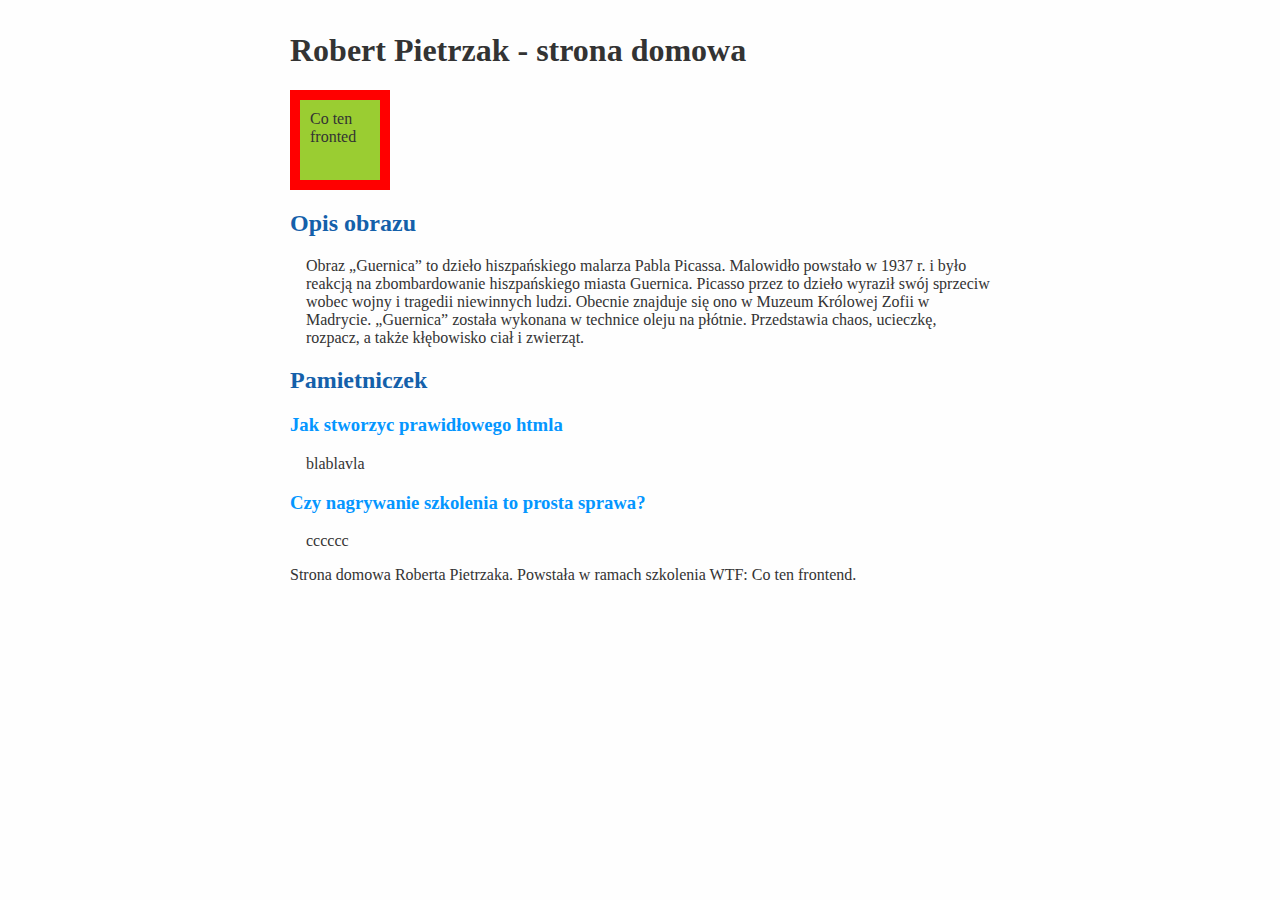
==== homepage/index.html @ fbf06172 "Lekacja 4.04.2 Zycie w pudelku II" ====
<!DOCTYPE html>
<html lang="pl">

<head>
    <meta charset="UTF-8">
    <meta name="viewport" content="width=device-width, initial-scale=1.0">
    <meta http-equiv="X-UA-Compatible" content="ie=edge">
    <title>Document</title>
    <link href="style.css" rel="stylesheet" type="text/css">
</head>

<body>
    <main>
        <header>
            <h1>
                Robert Pietrzak - strona domowa
            </h1>
        </header>

        <section class="about">
            <div class="box">Co ten fronted</div>
            <h2 class="sectionHeader">
                Opis obrazu
            </h2>
            <p class="paragraph">
                Obraz „Guernica” to dzieło hiszpańskiego malarza Pabla Picassa. Malowidło powstało w 1937 r. i było reakcją na zbombardowanie hiszpańskiego miasta Guernica. Picasso przez to dzieło wyraził swój sprzeciw wobec wojny i tragedii niewinnych ludzi. Obecnie
                znajduje się ono w Muzeum Królowej Zofii w Madrycie. „Guernica” została wykonana w technice oleju na płótnie. Przedstawia chaos, ucieczkę, rozpacz, a także kłębowisko ciał i zwierząt.
            </p>
        </section>

        <section class="pamietniczek">
            <h2 class="sectionHeader">
                Pamietniczek
            </h2>
            <section class="pamietniczek">
                <h3 class="thirdHeader">Jak stworzyc prawidłowego htmla</h3>

                <p class="paragraph">
                    blablavla
                </p>
            </section>
            <section class="pamietniczek">
                <h3 class="thirdHeader">
                    Czy nagrywanie szkolenia to prosta sprawa?
                </h3>
                <p class="paragraph">
                    cccccc
                </p>
            </section>
        </section>

        <footer>
            Strona domowa Roberta Pietrzaka. Powstała w ramach szkolenia WTF: Co ten frontend.
        </footer>
    </main>
</body>

</html>
---- homepage/style.css ----
body {
    background: #fefefe;
    color: #333
}

.sectionHeader,
.diaryHeader {
    color: #1460aa
}

.header {
    color: yellow
}

.heading {
    columns: #00487c;
}

.link {
    color: #0496ff
}

.thirdHeader {
    color: #0496ff
}

.about {}

.paragraph {
    padding-left: 16px;
}

main {
    width: 100%;
    max-width: 700px;
    margin: 32px auto;
    /* overflow:hidden; jezeli cos wychodzi poza maksymalne ustalone ramy to  utnie to zwidoku badz rozszerzy rodzica */
    /* clear: right | left | tez rozszerzy rodzica*/
    /* overflow:scroll; jezeli cos wychodzi poza maksymalne ustalone ramy to  pokaze scrolla */
    /* vw i vh - jednostka niezlaezna odnosnie do szerokosci ekranu */
    /*marginem mozna fajnie srodkowac  margin: 32px auto
    <div> - uzywamy gdy chcemy cos opakowac kiedy nie ma znacznika semantycznego odpowiedniego np <header>
    
    */
}

.box,
.boxTests {
    /* box-sizing  -- border-box  -- od wysokosci i szerokosci ciała odejmowane sa wszystkie rzeczy od bordera włącznie do ciała
                   -- content-box  -- do wysokości szerokości ciała dodawane są paddingi i bordery
        position -- domyślnie jest static wszedzie 
                 -- relative element który ma taka wartosc staje sie mapa dla innych elementow z podrzędnymi wartościami
                 -- absolute  - przyklejony do gornej lewej krawedzi rodzica który ma własność relative
                 -- fixed -- przyklej element do okna zjada szerokość (robi ilement innline (rownlogle z podrzednym)
                 --sticky -- element przyklei sie dopiero kiedy dojedzie do krawedzi tzn bedzie jak fixed- nie wszedzie jeszcze wspierane
                 -- float nie sluzy do budowania layoutow słuzy do opływania elmentów
        top: 10px - odsuwają od rodzica o zadane parametry
        left: 50% || right || bottom || top- od której strony i kiedy ma zaczynać sie element
        -- wykorzystujemy np do podpisow zdjecia wedle position relative -> absolute

        z-index: number okreslanie warstw ktora mają byc po kolei wyswietlane
        innline: block (domyslna wartosc)
        float: left || right - wszystko ma być po lewej || prawej stronie elmentu uzywamy tylko kiedy elmenty maja sie opływac

    
    */
    width: 100px;
    height: 100px;
    background: yellowgreen;
    padding: 10px;
    border: 10px solid red;
    box-sizing: border-box;
}

.box {
    z-index: 2
}

.boxTest {
    top: 30px;
    background: brown;
}
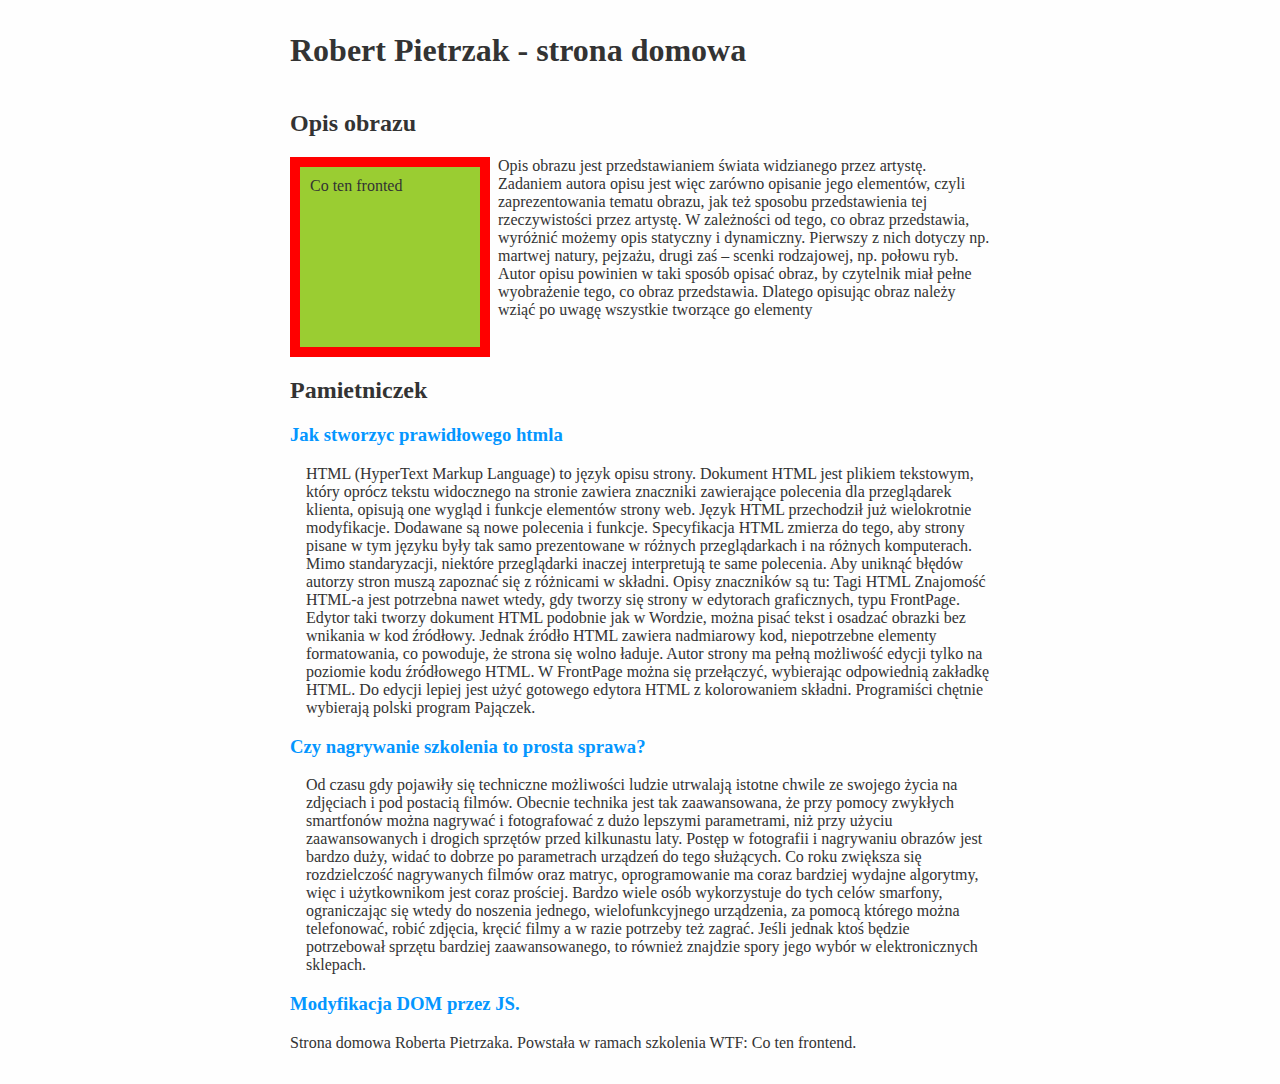
==== commit 29554b33: "Lekcja 4.08 Praca Domowa" ====
--- a/homepage/index.html
+++ b/homepage/index.html
@@ -1,5 +1,6 @@
 <!DOCTYPE html>
 <html lang="pl">
+
 
 <head>
     <meta charset="UTF-8">
@@ -9,7 +10,8 @@
     <link href="style.css" rel="stylesheet" type="text/css">
 </head>
 
-<body>
+<body class="home">
+
     <main>
         <header>
             <h1>
@@ -17,35 +19,50 @@
             </h1>
         </header>
 
-        <section class="about">
-            <div class="box">Co ten fronted</div>
-            <h2 class="sectionHeader">
+        <section class="home__about">
+            <h2 class="home__about--mainTitle">
                 Opis obrazu
             </h2>
-            <p class="paragraph">
-                Obraz „Guernica” to dzieło hiszpańskiego malarza Pabla Picassa. Malowidło powstało w 1937 r. i było reakcją na zbombardowanie hiszpańskiego miasta Guernica. Picasso przez to dzieło wyraził swój sprzeciw wobec wojny i tragedii niewinnych ludzi. Obecnie
-                znajduje się ono w Muzeum Królowej Zofii w Madrycie. „Guernica” została wykonana w technice oleju na płótnie. Przedstawia chaos, ucieczkę, rozpacz, a także kłębowisko ciał i zwierząt.
+            <div class="home__about--box">Co ten fronted</div>
+            <p class="home__about--paragraph">
+                Opis obrazu jest przedstawianiem świata widzianego przez artystę. Zadaniem autora opisu jest więc zarówno opisanie jego elementów, czyli zaprezentowania tematu obrazu, jak też sposobu przedstawienia tej rzeczywistości przez artystę. W zależności od tego,
+                co obraz przedstawia, wyróżnić możemy opis statyczny i dynamiczny. Pierwszy z nich dotyczy np. martwej natury, pejzażu, drugi zaś – scenki rodzajowej, np. połowu ryb. Autor opisu powinien w taki sposób opisać obraz, by czytelnik miał pełne
+                wyobrażenie tego, co obraz przedstawia. Dlatego opisując obraz należy wziąć po uwagę wszystkie tworzące go elementy
             </p>
         </section>
 
-        <section class="pamietniczek">
-            <h2 class="sectionHeader">
+        <section class="home__pamietniczek">
+            <h2 class="home__pamietniczek--mainTitle">
                 Pamietniczek
             </h2>
-            <section class="pamietniczek">
-                <h3 class="thirdHeader">Jak stworzyc prawidłowego htmla</h3>
+            <section class="home__pamietniczek">
+                <h3 class="home__pamietniczek--header">Jak stworzyc prawidłowego htmla</h3>
 
-                <p class="paragraph">
-                    blablavla
+                <p class="home__pamiatniczek--paragraph">
+                    HTML (HyperText Markup Language) to język opisu strony. Dokument HTML jest plikiem tekstowym, który oprócz tekstu widocznego na stronie zawiera znaczniki zawierające polecenia dla przeglądarek klienta, opisują one wygląd i funkcje elementów strony web.
+                    Język HTML przechodził już wielokrotnie modyfikacje. Dodawane są nowe polecenia i funkcje. Specyfikacja HTML zmierza do tego, aby strony pisane w tym języku były tak samo prezentowane w różnych przeglądarkach i na różnych komputerach.
+                    Mimo standaryzacji, niektóre przeglądarki inaczej interpretują te same polecenia. Aby uniknąć błędów autorzy stron muszą zapoznać się z różnicami w składni. Opisy znaczników są tu: Tagi HTML Znajomość HTML-a jest potrzebna nawet wtedy,
+                    gdy tworzy się strony w edytorach graficznych, typu FrontPage. Edytor taki tworzy dokument HTML podobnie jak w Wordzie, można pisać tekst i osadzać obrazki bez wnikania w kod źródłowy. Jednak źródło HTML zawiera nadmiarowy kod, niepotrzebne
+                    elementy formatowania, co powoduje, że strona się wolno ładuje. Autor strony ma pełną możliwość edycji tylko na poziomie kodu źródłowego HTML. W FrontPage można się przełączyć, wybierając odpowiednią zakładkę HTML. Do edycji lepiej
+                    jest użyć gotowego edytora HTML z kolorowaniem składni. Programiści chętnie wybierają polski program Pajączek.
                 </p>
             </section>
-            <section class="pamietniczek">
-                <h3 class="thirdHeader">
+            <section class="home__pamietniczek">
+                <h3 class="home__pamietniczek--header">
                     Czy nagrywanie szkolenia to prosta sprawa?
                 </h3>
-                <p class="paragraph">
-                    cccccc
+                <p class="home__pamiatniczek--paragraph">
+                    Od czasu gdy pojawiły się techniczne możliwości ludzie utrwalają istotne chwile ze swojego życia na zdjęciach i pod postacią filmów. Obecnie technika jest tak zaawansowana, że przy pomocy zwykłych smartfonów można nagrywać i fotografować z dużo lepszymi
+                    parametrami, niż przy użyciu zaawansowanych i drogich sprzętów przed kilkunastu laty. Postęp w fotografii i nagrywaniu obrazów jest bardzo duży, widać to dobrze po parametrach urządzeń do tego służących. Co roku zwiększa się rozdzielczość
+                    nagrywanych filmów oraz matryc, oprogramowanie ma coraz bardziej wydajne algorytmy, więc i użytkownikom jest coraz prościej. Bardzo wiele osób wykorzystuje do tych celów smarfony, ograniczając się wtedy do noszenia jednego, wielofunkcyjnego
+                    urządzenia, za pomocą którego można telefonować, robić zdjęcia, kręcić filmy a w razie potrzeby też zagrać. Jeśli jednak ktoś będzie potrzebował sprzętu bardziej zaawansowanego, to również znajdzie spory jego wybór w elektronicznych
+                    sklepach.
                 </p>
+            </section>
+            <section class="home__pamietniczek">
+                <h3 class="home__pamietniczek--header home__pamietniczek--header-js">
+                    Modyfikacja DOM
+                </h3>
             </section>
         </section>
 
@@ -53,6 +70,7 @@
             Strona domowa Roberta Pietrzaka. Powstała w ramach szkolenia WTF: Co ten frontend.
         </footer>
     </main>
+    <script src="main.js"></script>
 </body>
 
 </html>--- a/homepage/style.css
+++ b/homepage/style.css
@@ -3,8 +3,8 @@
     color: #333
 }
 
-.sectionHeader,
-.diaryHeader {
+.home__about--sectionHeader,
+.home__pamietniczek--sectionHeader {
     color: #1460aa
 }
 
@@ -20,14 +20,18 @@
     color: #0496ff
 }
 
-.thirdHeader {
+.home__pamietniczek--header {
     color: #0496ff
 }
 
-.about {}
+.home__about {
+    overflow: hidden;
+}
 
-.paragraph {
+.home__about--paragraph,
+.home__pamiatniczek--paragraph {
     padding-left: 16px;
+    text-align: left;
 }
 
 main {
@@ -44,8 +48,7 @@
     */
 }
 
-.box,
-.boxTests {
+.home__about--box {
     /* box-sizing  -- border-box  -- od wysokosci i szerokosci ciała odejmowane sa wszystkie rzeczy od bordera włącznie do ciała
                    -- content-box  -- do wysokości szerokości ciała dodawane są paddingi i bordery
         position -- domyślnie jest static wszedzie 
@@ -64,12 +67,15 @@
 
     
     */
-    width: 100px;
-    height: 100px;
+    width: 100%;
+    max-width: 200px;
+    height: 200px;
     background: yellowgreen;
     padding: 10px;
     border: 10px solid red;
+    margin-right: 8px;
     box-sizing: border-box;
+    float: left;
 }
 
 .box {
@@ -79,4 +85,5 @@
 .boxTest {
     top: 30px;
     background: brown;
+    padding: 10px;
 }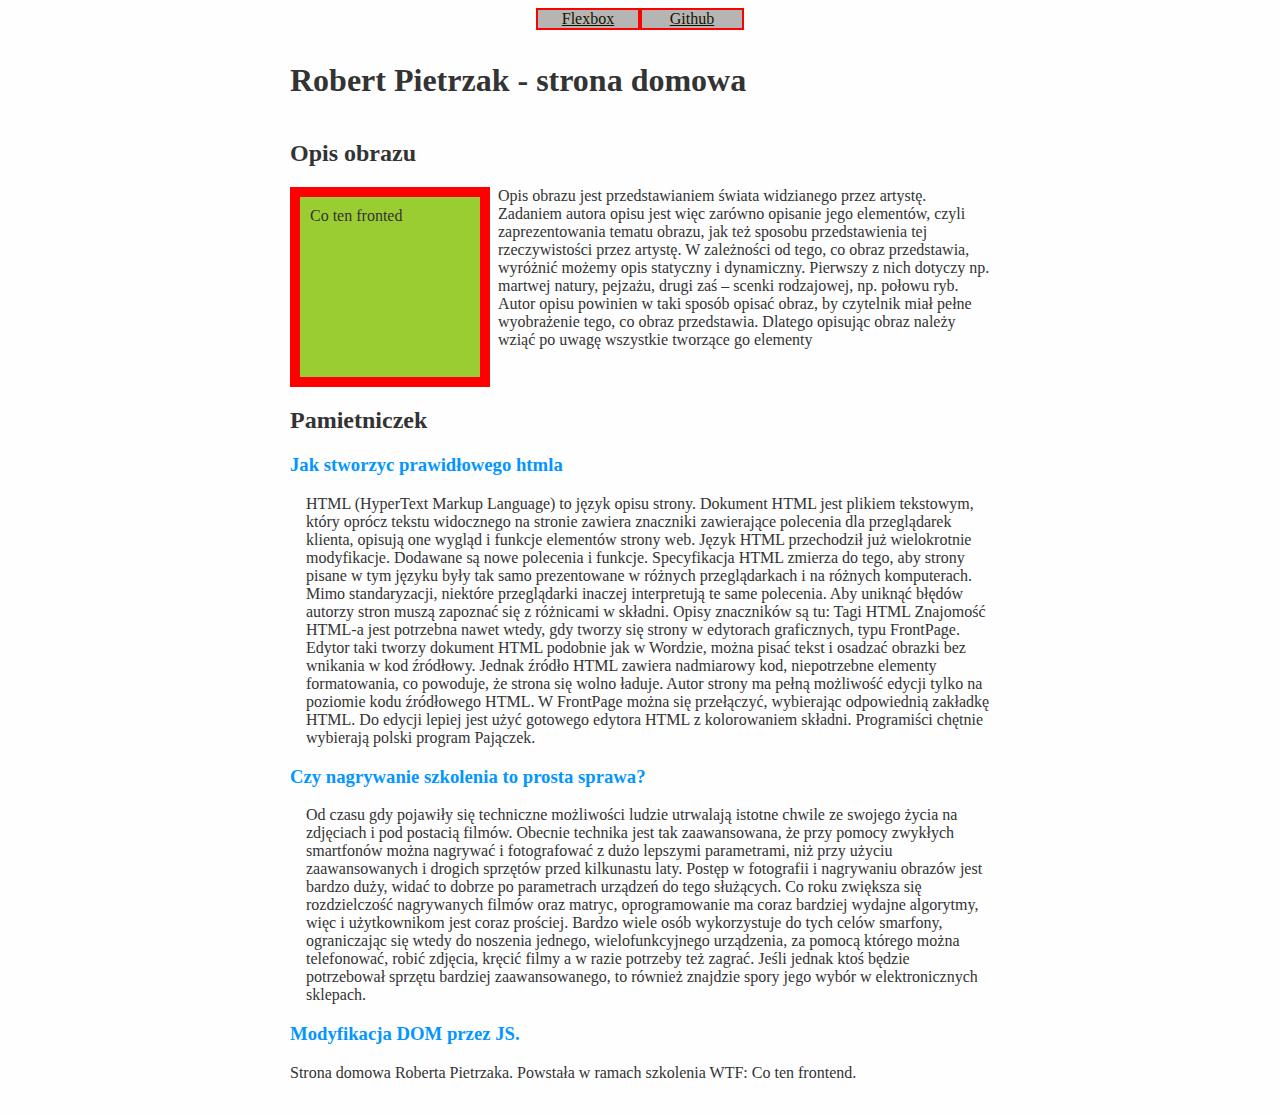
==== commit 8f7040c6: "Lekcja 5.07 Flexbox" ====
--- a/homepage/index.html
+++ b/homepage/index.html
@@ -11,7 +11,10 @@
 </head>
 
 <body class="home">
-
+    <nav class="home__nav">
+        <li class="home__nav--item"><a class="home__nav--description" href="flexbox.html"> Flexbox </a></li>
+        <li class="home__nav--item"><a class="home__nav--description" href="https://github.com/1robertpietrzak/wtf"> Github </a></li>
+    </nav>
     <main>
         <header>
             <h1>
--- a/homepage/style.css
+++ b/homepage/style.css
@@ -18,6 +18,24 @@
 
 .link {
     color: #0496ff
+}
+
+.home__nav {
+    display: flex;
+    justify-content: center;
+}
+
+.home__nav--item {
+    background: #B7B5B3;
+    text-align: center;
+    list-style: none;
+    flex-basis: 100px;
+    border: 2px solid red;
+}
+
+.home__nav--description {
+    color: #141301;
+    padding: 10px;
 }
 
 .home__pamietniczek--header {
@@ -76,6 +94,8 @@
     margin-right: 8px;
     box-sizing: border-box;
     float: left;
+    position: sticky;
+    top: 0px;
 }
 
 .box {
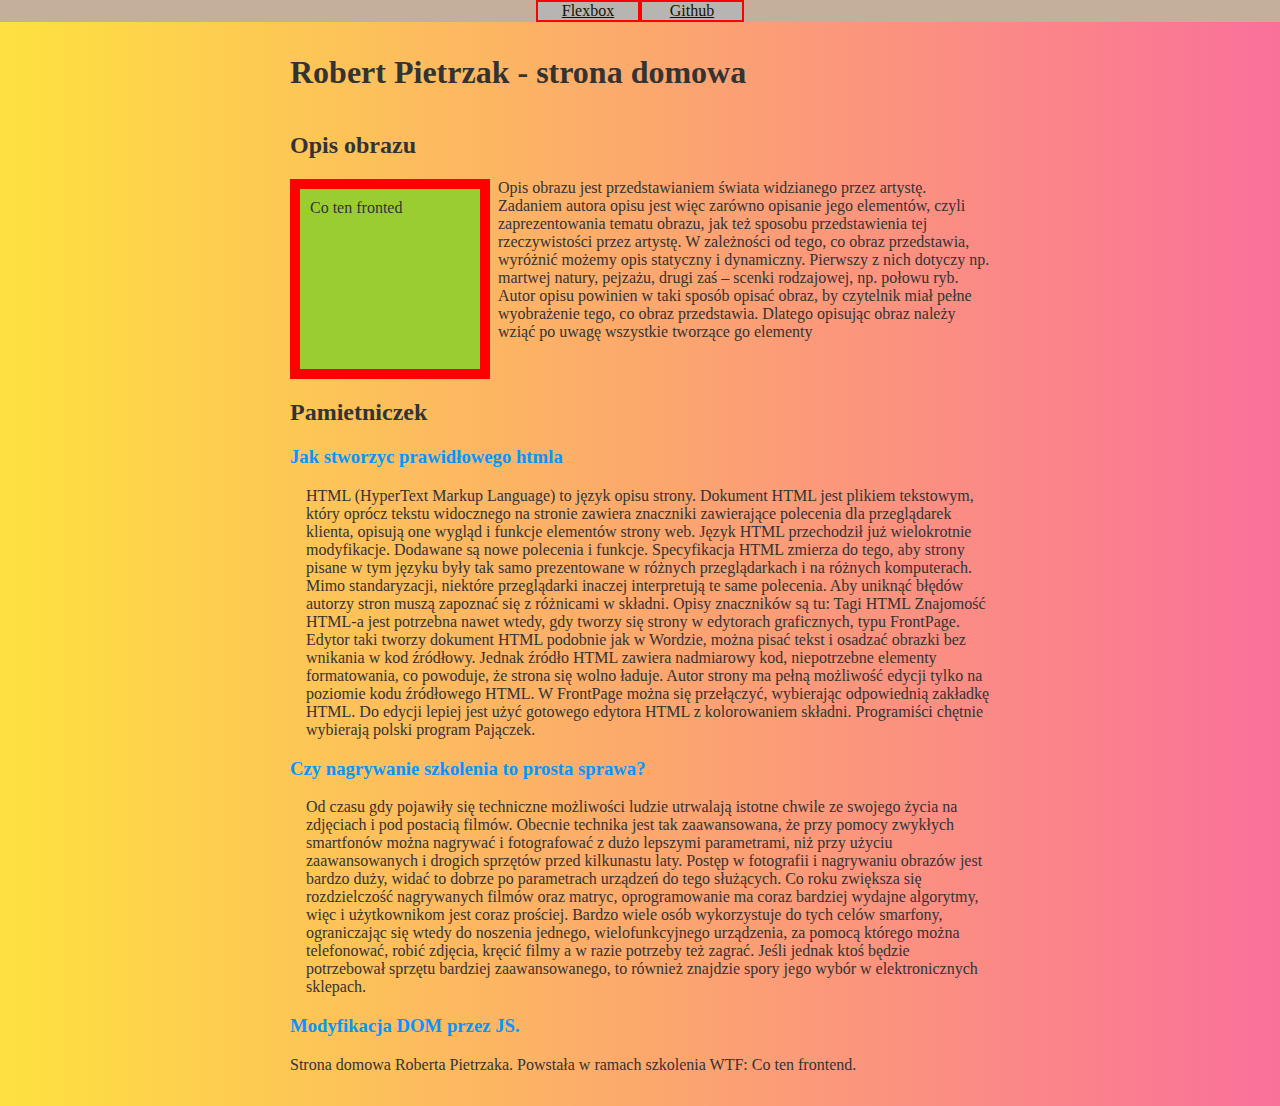
==== commit 1831f1f9: "Lekcja z tlami" ====
--- a/homepage/index.html
+++ b/homepage/index.html
@@ -21,7 +21,6 @@
                 Robert Pietrzak - strona domowa
             </h1>
         </header>
-
         <section class="home__about">
             <h2 class="home__about--mainTitle">
                 Opis obrazu
--- a/homepage/style.css
+++ b/homepage/style.css
@@ -1,5 +1,6 @@
 body {
-    background: #fefefe;
+    background-color: #FEE140;
+    background-image: linear-gradient(90deg, #FEE140 0%, #FA709A 100%);
     color: #333
 }
 
@@ -20,9 +21,19 @@
     color: #0496ff
 }
 
+.home {
+    margin: 0px;
+}
+
 .home__nav {
     display: flex;
+    background-color: #C4AF9A;
+    width: 100%;
     justify-content: center;
+    position: -webkit-sticky;
+    position: sticky;
+    top: 0px;
+    z-index: 1;
 }
 
 .home__nav--item {
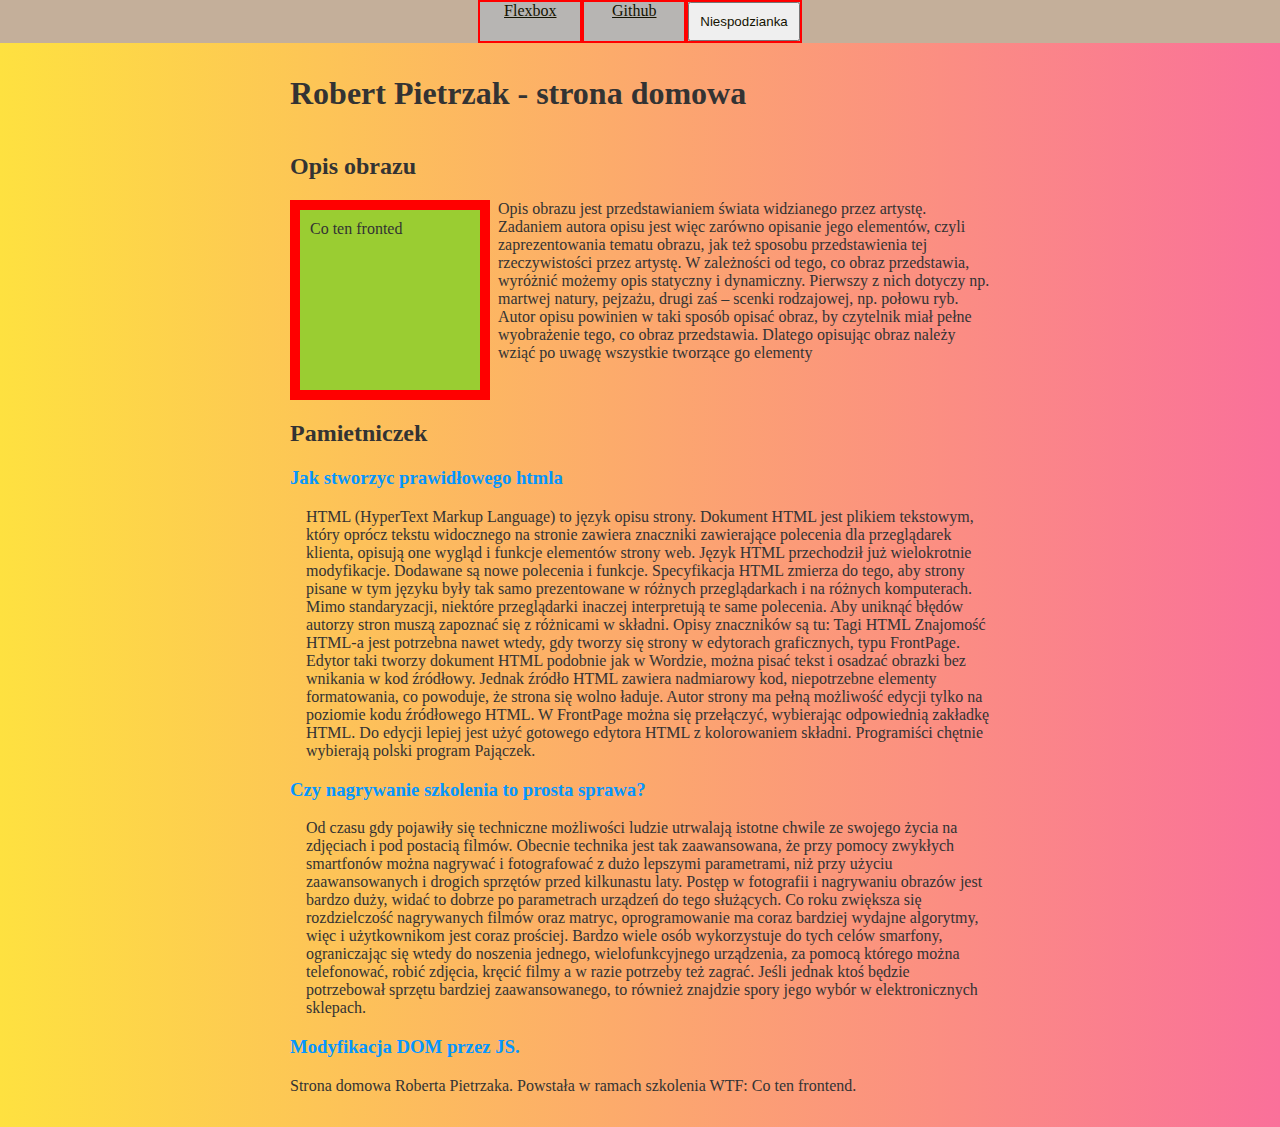
==== commit cd505dee: "Lekcja 6.02 HTML inputy, forms" ====
--- a/homepage/index.html
+++ b/homepage/index.html
@@ -14,6 +14,7 @@
     <nav class="home__nav">
         <li class="home__nav--item"><a class="home__nav--description" href="flexbox.html"> Flexbox </a></li>
         <li class="home__nav--item"><a class="home__nav--description" href="https://github.com/1robertpietrzak/wtf"> Github </a></li>
+        <li class="home__nav--item"><button class="home__nav--description" onclick="promptt()"> Niespodzianka </button></li>
     </nav>
     <main>
         <header>
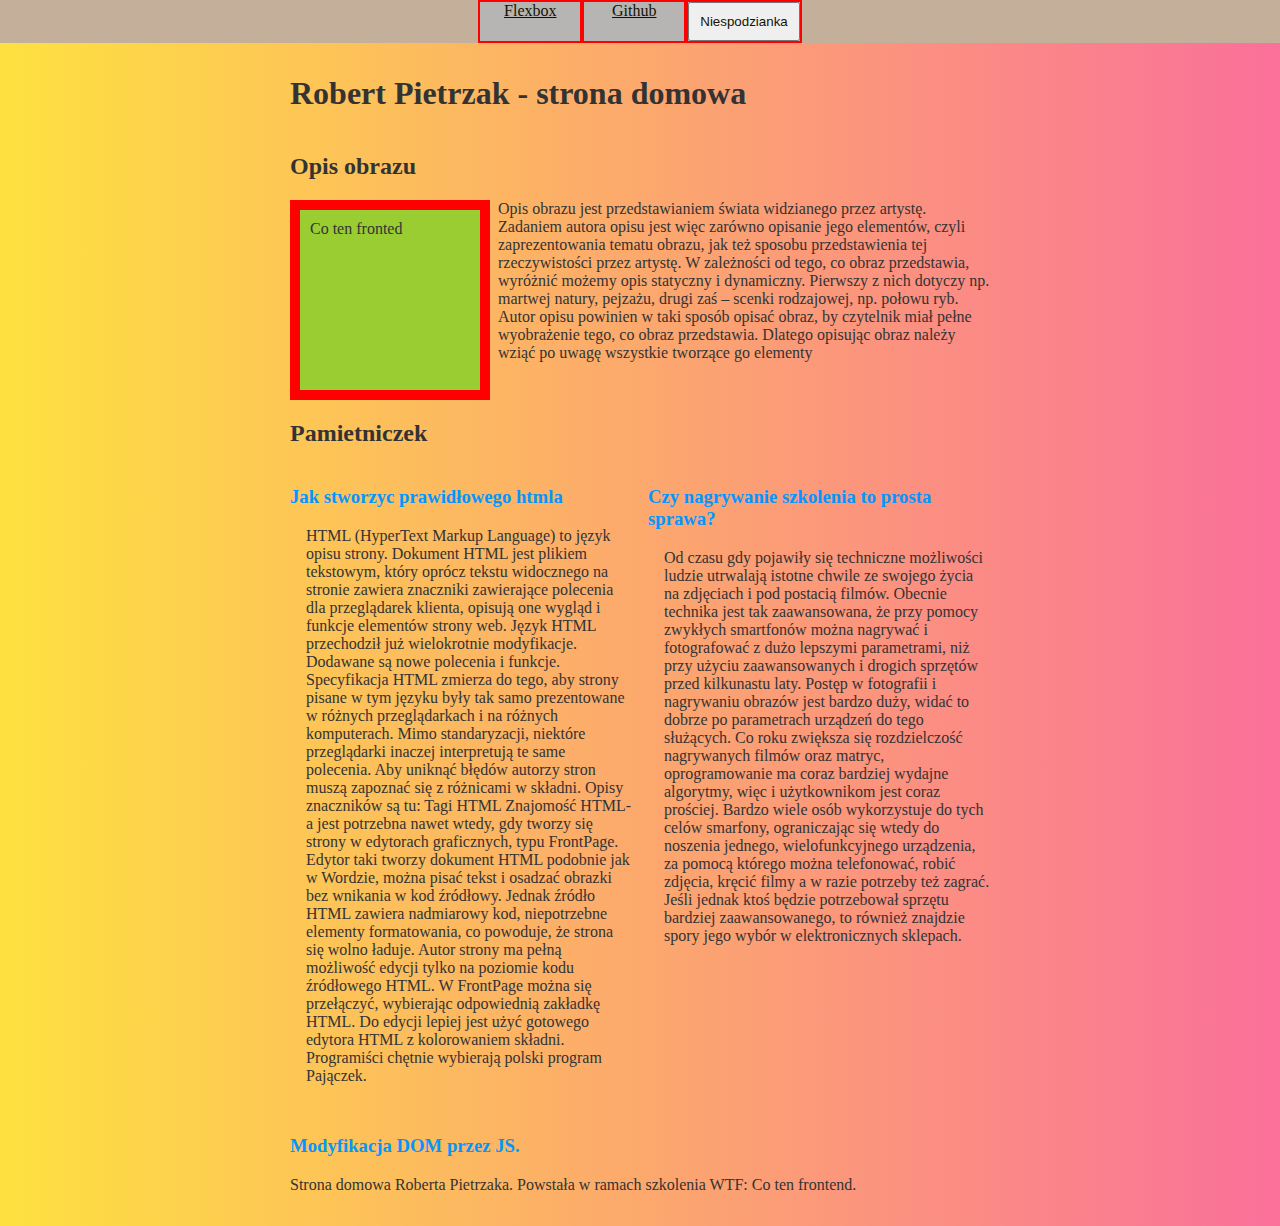
==== commit e6fc68e0: "Lekcja 6.04 @Media" ====
--- a/homepage/index.html
+++ b/homepage/index.html
@@ -12,9 +12,15 @@
 
 <body class="home">
     <nav class="home__nav">
-        <li class="home__nav--item"><a class="home__nav--description" href="flexbox.html"> Flexbox </a></li>
-        <li class="home__nav--item"><a class="home__nav--description" href="https://github.com/1robertpietrzak/wtf"> Github </a></li>
-        <li class="home__nav--item"><button class="home__nav--description" onclick="promptt()"> Niespodzianka </button></li>
+        <li class="home__nav--item">
+            <a class="home__nav--description" href="flexbox.html"> Flexbox </a>
+        </li>
+        <li class="home__nav--item">
+            <a class="home__nav--description" href="https://github.com/1robertpietrzak/wtf"> Github </a>
+        </li>
+        <li class="home__nav--item">
+            <button class="home__nav--description" onclick="promptt()"> Niespodzianka </button>
+        </li>
     </nav>
     <main>
         <header>
@@ -38,35 +44,37 @@
             <h2 class="home__pamietniczek--mainTitle">
                 Pamietniczek
             </h2>
-            <section class="home__pamietniczek">
-                <h3 class="home__pamietniczek--header">Jak stworzyc prawidłowego htmla</h3>
+            <div class="home_grid">
+                <section class="home__pamietniczek">
+                    <h3 class="home__pamietniczek--header">Jak stworzyc prawidłowego htmla</h3>
 
-                <p class="home__pamiatniczek--paragraph">
-                    HTML (HyperText Markup Language) to język opisu strony. Dokument HTML jest plikiem tekstowym, który oprócz tekstu widocznego na stronie zawiera znaczniki zawierające polecenia dla przeglądarek klienta, opisują one wygląd i funkcje elementów strony web.
-                    Język HTML przechodził już wielokrotnie modyfikacje. Dodawane są nowe polecenia i funkcje. Specyfikacja HTML zmierza do tego, aby strony pisane w tym języku były tak samo prezentowane w różnych przeglądarkach i na różnych komputerach.
-                    Mimo standaryzacji, niektóre przeglądarki inaczej interpretują te same polecenia. Aby uniknąć błędów autorzy stron muszą zapoznać się z różnicami w składni. Opisy znaczników są tu: Tagi HTML Znajomość HTML-a jest potrzebna nawet wtedy,
-                    gdy tworzy się strony w edytorach graficznych, typu FrontPage. Edytor taki tworzy dokument HTML podobnie jak w Wordzie, można pisać tekst i osadzać obrazki bez wnikania w kod źródłowy. Jednak źródło HTML zawiera nadmiarowy kod, niepotrzebne
-                    elementy formatowania, co powoduje, że strona się wolno ładuje. Autor strony ma pełną możliwość edycji tylko na poziomie kodu źródłowego HTML. W FrontPage można się przełączyć, wybierając odpowiednią zakładkę HTML. Do edycji lepiej
-                    jest użyć gotowego edytora HTML z kolorowaniem składni. Programiści chętnie wybierają polski program Pajączek.
-                </p>
-            </section>
-            <section class="home__pamietniczek">
-                <h3 class="home__pamietniczek--header">
-                    Czy nagrywanie szkolenia to prosta sprawa?
-                </h3>
-                <p class="home__pamiatniczek--paragraph">
-                    Od czasu gdy pojawiły się techniczne możliwości ludzie utrwalają istotne chwile ze swojego życia na zdjęciach i pod postacią filmów. Obecnie technika jest tak zaawansowana, że przy pomocy zwykłych smartfonów można nagrywać i fotografować z dużo lepszymi
-                    parametrami, niż przy użyciu zaawansowanych i drogich sprzętów przed kilkunastu laty. Postęp w fotografii i nagrywaniu obrazów jest bardzo duży, widać to dobrze po parametrach urządzeń do tego służących. Co roku zwiększa się rozdzielczość
-                    nagrywanych filmów oraz matryc, oprogramowanie ma coraz bardziej wydajne algorytmy, więc i użytkownikom jest coraz prościej. Bardzo wiele osób wykorzystuje do tych celów smarfony, ograniczając się wtedy do noszenia jednego, wielofunkcyjnego
-                    urządzenia, za pomocą którego można telefonować, robić zdjęcia, kręcić filmy a w razie potrzeby też zagrać. Jeśli jednak ktoś będzie potrzebował sprzętu bardziej zaawansowanego, to również znajdzie spory jego wybór w elektronicznych
-                    sklepach.
-                </p>
-            </section>
-            <section class="home__pamietniczek">
-                <h3 class="home__pamietniczek--header home__pamietniczek--header-js">
-                    Modyfikacja DOM
-                </h3>
-            </section>
+                    <p class="home__pamiatniczek--paragraph">
+                        HTML (HyperText Markup Language) to język opisu strony. Dokument HTML jest plikiem tekstowym, który oprócz tekstu widocznego na stronie zawiera znaczniki zawierające polecenia dla przeglądarek klienta, opisują one wygląd i funkcje elementów strony web.
+                        Język HTML przechodził już wielokrotnie modyfikacje. Dodawane są nowe polecenia i funkcje. Specyfikacja HTML zmierza do tego, aby strony pisane w tym języku były tak samo prezentowane w różnych przeglądarkach i na różnych komputerach.
+                        Mimo standaryzacji, niektóre przeglądarki inaczej interpretują te same polecenia. Aby uniknąć błędów autorzy stron muszą zapoznać się z różnicami w składni. Opisy znaczników są tu: Tagi HTML Znajomość HTML-a jest potrzebna nawet
+                        wtedy, gdy tworzy się strony w edytorach graficznych, typu FrontPage. Edytor taki tworzy dokument HTML podobnie jak w Wordzie, można pisać tekst i osadzać obrazki bez wnikania w kod źródłowy. Jednak źródło HTML zawiera nadmiarowy
+                        kod, niepotrzebne elementy formatowania, co powoduje, że strona się wolno ładuje. Autor strony ma pełną możliwość edycji tylko na poziomie kodu źródłowego HTML. W FrontPage można się przełączyć, wybierając odpowiednią zakładkę
+                        HTML. Do edycji lepiej jest użyć gotowego edytora HTML z kolorowaniem składni. Programiści chętnie wybierają polski program Pajączek.
+                    </p>
+                </section>
+                <section class="home__pamietniczek">
+                    <h3 class="home__pamietniczek--header">
+                        Czy nagrywanie szkolenia to prosta sprawa?
+                    </h3>
+                    <p class="home__pamiatniczek--paragraph">
+                        Od czasu gdy pojawiły się techniczne możliwości ludzie utrwalają istotne chwile ze swojego życia na zdjęciach i pod postacią filmów. Obecnie technika jest tak zaawansowana, że przy pomocy zwykłych smartfonów można nagrywać i fotografować z dużo lepszymi
+                        parametrami, niż przy użyciu zaawansowanych i drogich sprzętów przed kilkunastu laty. Postęp w fotografii i nagrywaniu obrazów jest bardzo duży, widać to dobrze po parametrach urządzeń do tego służących. Co roku zwiększa się rozdzielczość
+                        nagrywanych filmów oraz matryc, oprogramowanie ma coraz bardziej wydajne algorytmy, więc i użytkownikom jest coraz prościej. Bardzo wiele osób wykorzystuje do tych celów smarfony, ograniczając się wtedy do noszenia jednego, wielofunkcyjnego
+                        urządzenia, za pomocą którego można telefonować, robić zdjęcia, kręcić filmy a w razie potrzeby też zagrać. Jeśli jednak ktoś będzie potrzebował sprzętu bardziej zaawansowanego, to również znajdzie spory jego wybór w elektronicznych
+                        sklepach.
+                    </p>
+                </section>
+                <section class="home__pamietniczek">
+                    <h3 class="home__pamietniczek--header home__pamietniczek--header-js">
+                        Modyfikacja DOM
+                    </h3>
+                </section>
+            </div>
         </section>
 
         <footer>
--- a/homepage/style.css
+++ b/homepage/style.css
@@ -7,6 +7,13 @@
 .home__about--sectionHeader,
 .home__pamietniczek--sectionHeader {
     color: #1460aa
+}
+
+.home_grid {
+    display: grid;
+    grid-template-columns: 1fr 1fr;
+    grid-column-gap: 16px;
+    grid-row-gap: 16px;
 }
 
 .header {
@@ -117,4 +124,11 @@
     top: 30px;
     background: brown;
     padding: 10px;
+}
+
+@media screen and (max-width: 640px) {
+    .home_grid {
+        grid-template-columns: 1fr;
+        background: red;
+    }
 }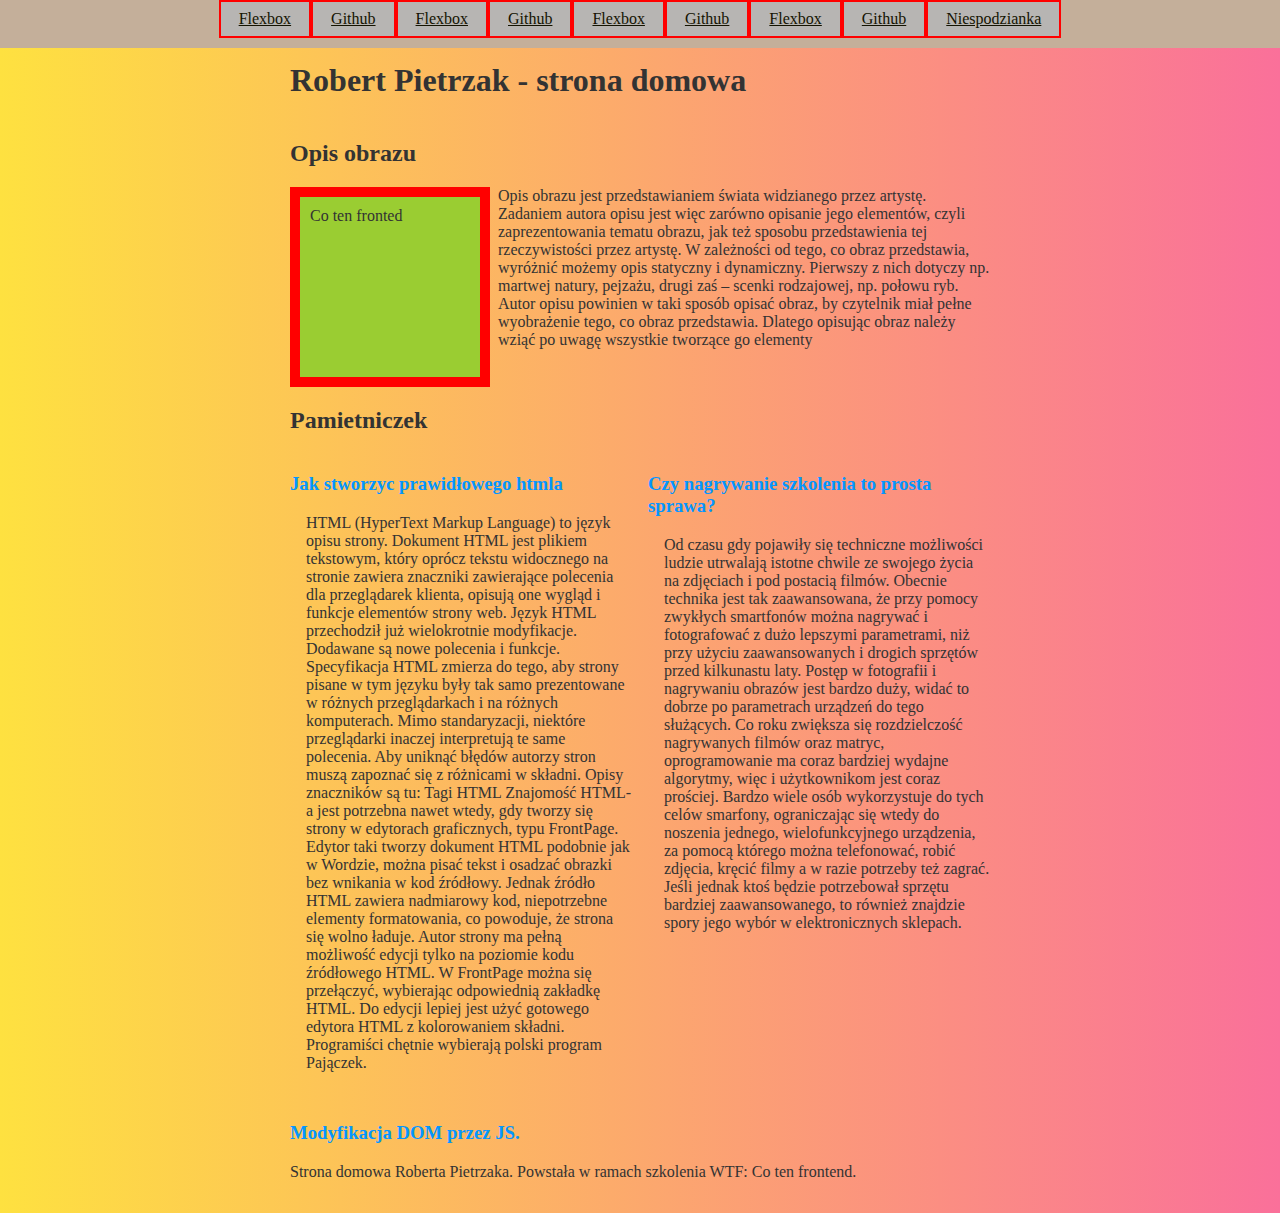
==== commit 28c9a2cb: "Lekcja 6.07 Hamburger menu" ====
--- a/homepage/index.html
+++ b/homepage/index.html
@@ -11,17 +11,38 @@
 </head>
 
 <body class="home">
-    <nav class="home__nav">
-        <li class="home__nav--item">
-            <a class="home__nav--description" href="flexbox.html"> Flexbox </a>
-        </li>
-        <li class="home__nav--item">
-            <a class="home__nav--description" href="https://github.com/1robertpietrzak/wtf"> Github </a>
-        </li>
-        <li class="home__nav--item">
-            <button class="home__nav--description" onclick="promptt()"> Niespodzianka </button>
-        </li>
-    </nav>
+    <header class="nav__header">
+        <button class="home_miniNav--button home_miniNav--button--js">☰</button>
+        <nav class="home__nav home__nav--js">
+            <li class="home__nav--item">
+                <a class="home__nav--description" href="flexbox.html"> Flexbox </a>
+            </li>
+            <li class="home__nav--item">
+                <a class="home__nav--description" href="https://github.com/1robertpietrzak/wtf"> Github </a>
+            </li>
+            <li class="home__nav--item">
+                <a class="home__nav--description" href="flexbox.html"> Flexbox </a>
+            </li>
+            <li class="home__nav--item">
+                <a class="home__nav--description" href="https://github.com/1robertpietrzak/wtf"> Github </a>
+            </li>
+            <li class="home__nav--item">
+                <a class="home__nav--description" href="flexbox.html"> Flexbox </a>
+            </li>
+            <li class="home__nav--item">
+                <a class="home__nav--description" href="https://github.com/1robertpietrzak/wtf"> Github </a>
+            </li>
+            <li class="home__nav--item">
+                <a class="home__nav--description" href="flexbox.html"> Flexbox </a>
+            </li>
+            <li class="home__nav--item">
+                <a class="home__nav--description" href="https://github.com/1robertpietrzak/wtf"> Github </a>
+            </li>
+            <li class="home__nav--item">
+                <a class="home__nav--description" href="#" onclick="promptt()"> Niespodzianka </a>
+            </li>
+        </nav>
+    </header>
     <main>
         <header>
             <h1>
--- a/homepage/style.css
+++ b/homepage/style.css
@@ -34,11 +34,8 @@
 
 .home__nav {
     display: flex;
-    background-color: #C4AF9A;
     width: 100%;
     justify-content: center;
-    position: -webkit-sticky;
-    position: sticky;
     top: 0px;
     z-index: 1;
 }
@@ -47,7 +44,7 @@
     background: #B7B5B3;
     text-align: center;
     list-style: none;
-    flex-basis: 100px;
+    padding: 8px;
     border: 2px solid red;
 }
 
@@ -64,6 +61,10 @@
     overflow: hidden;
 }
 
+.home_miniNav--button {
+    display: none;
+}
+
 .home__about--paragraph,
 .home__pamiatniczek--paragraph {
     padding-left: 16px;
@@ -74,6 +75,7 @@
     width: 100%;
     max-width: 700px;
     margin: 32px auto;
+    margin-top: 62px;
     /* overflow:hidden; jezeli cos wychodzi poza maksymalne ustalone ramy to  utnie to zwidoku badz rozszerzy rodzica */
     /* clear: right | left | tez rozszerzy rodzica*/
     /* overflow:scroll; jezeli cos wychodzi poza maksymalne ustalone ramy to  pokaze scrolla */
@@ -84,12 +86,22 @@
     */
 }
 
+.nav__header {
+    background-color: #C4AF9A;
+    min-height: 48px;
+    position: fixed;
+    top: 0;
+    left: 0;
+    width: 100%;
+    z-index: 1;
+}
+
 .home__about--box {
     /* box-sizing  -- border-box  -- od wysokosci i szerokosci ciała odejmowane sa wszystkie rzeczy od bordera włącznie do ciała
                    -- content-box  -- do wysokości szerokości ciała dodawane są paddingi i bordery
         position -- domyślnie jest static wszedzie 
                  -- relative element który ma taka wartosc staje sie mapa dla innych elementow z podrzędnymi wartościami
-                 -- absolute  - przyklejony do gornej lewej krawedzi rodzica który ma własność relative
+                 -- absolute  - przyklejony do gornej lewej krawedzi rodzica który ma własność relative (pozwala na sztywno wystylować element)
                  -- fixed -- przyklej element do okna zjada szerokość (robi ilement innline (rownlogle z podrzednym)
                  --sticky -- element przyklei sie dopiero kiedy dojedzie do krawedzi tzn bedzie jak fixed- nie wszedzie jeszcze wspierane
                  -- float nie sluzy do budowania layoutow słuzy do opływania elmentów
@@ -126,9 +138,32 @@
     padding: 10px;
 }
 
-@media screen and (max-width: 640px) {
+@media screen and (max-width: 1000px) {
     .home_grid {
         grid-template-columns: 1fr;
-        background: red;
+    }
+    .home_miniNav--button {
+        position: absolute;
+        right: 16px;
+        top: 16px;
+        display: inline;
+        background: none;
+        border: none;
+    }
+    .home__nav {
+        display: none;
+    }
+    .home__nav--item {
+        margin-left: 48px;
+        margin-right: 48px;
+    }
+    .home__mininav {
+        display: flex;
+        flex-direction: column;
+        margin-top: 48px;
+        padding-bottom: 16px;
+    }
+    .home__nav--item {
+        margin-top: 4px;
     }
 }